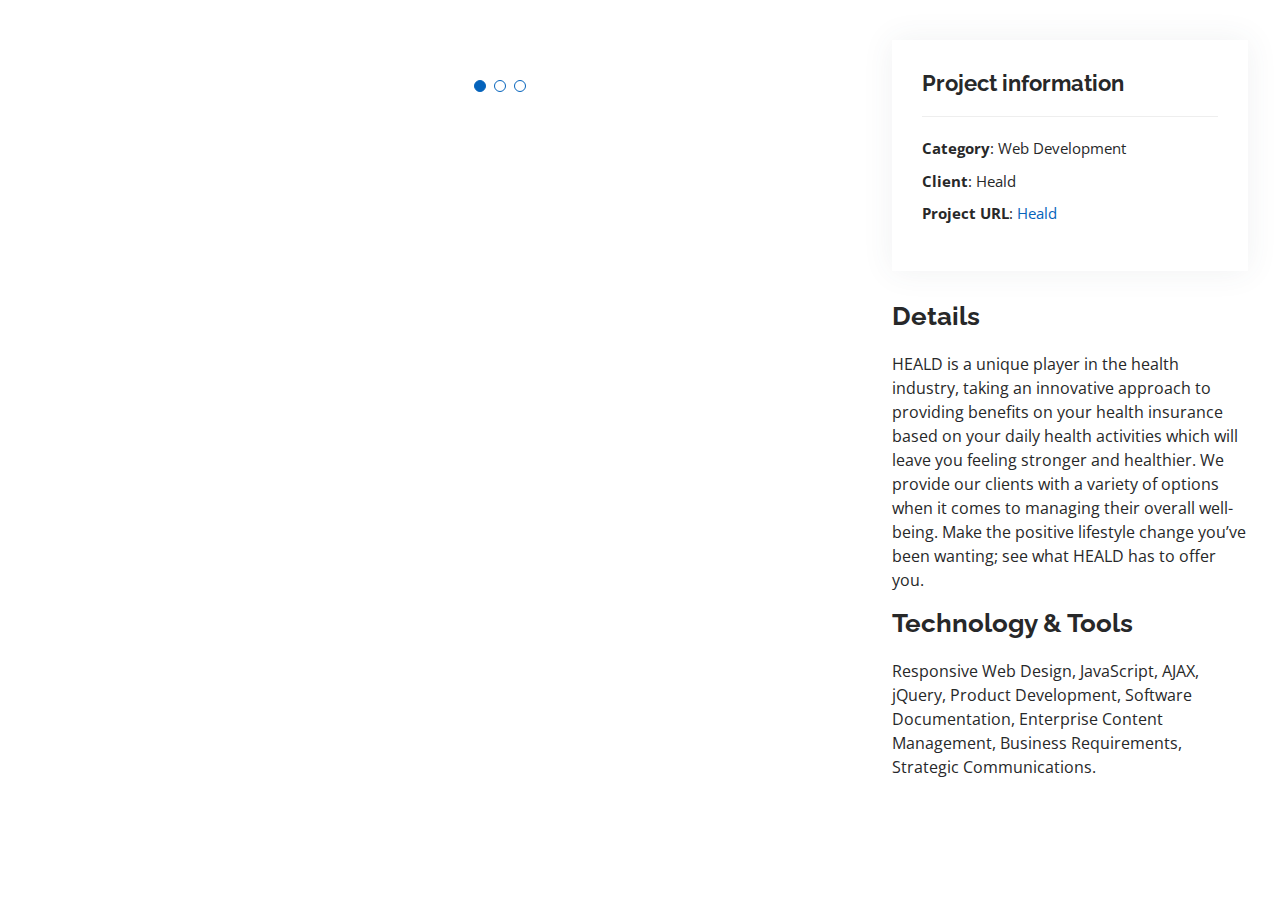
==== heald.html @ 619322c2 "Add files via upload" ====
﻿<!DOCTYPE html>
<html lang="en">

<head>
    <meta charset="utf-8">
    <meta content="width=device-width, initial-scale=1.0" name="viewport">

    <title>Portfolio Details</title>
    <meta content="" name="description">
    <meta content="" name="keywords">

    <!-- Favicons -->
    <link href="assets/img/favicon.png" rel="icon">
    <link href="assets/img/apple-touch-icon.png" rel="apple-touch-icon">

    <!-- Google Fonts -->
    <link href="https://fonts.googleapis.com/css?family=Open+Sans:300,300i,400,400i,600,600i,700,700i|Raleway:300,300i,400,400i,500,500i,600,600i,700,700i|Poppins:300,300i,400,400i,500,500i,600,600i,700,700i" rel="stylesheet">

    <!-- Vendor CSS Files -->
    <link href="assets/vendor/aos/aos.css" rel="stylesheet">
    <link href="assets/vendor/bootstrap/css/bootstrap.min.css" rel="stylesheet">
    <link href="assets/vendor/bootstrap-icons/bootstrap-icons.css" rel="stylesheet">
    <link href="assets/vendor/boxicons/css/boxicons.min.css" rel="stylesheet">
    <link href="assets/vendor/glightbox/css/glightbox.min.css" rel="stylesheet">
    <link href="assets/vendor/swiper/swiper-bundle.min.css" rel="stylesheet">

    <!-- Template Main CSS File -->
    <link href="assets/css/style.css" rel="stylesheet">

    <!-- =======================================================
    * Template Name: MyResume
    * Updated: Nov 17 2023 with Bootstrap v5.3.2
    * Template URL: https://bootstrapmade.com/free-html-bootstrap-template-my-resume/
    * Author: BootstrapMade.com
    * License: https://bootstrapmade.com/license/
    ======================================================== -->
</head>

<body>

    <main id="main">
        <!-- ======= Portfolio Details Section ======= -->
        <section id="portfolio-details" class="portfolio-details">
            <div class="container">

                <div class="row gy-4">

                    <div class="col-lg-8">
                        <div class="portfolio-details-slider swiper">
                            <div class="swiper-wrapper align-items-center">

                                <div class="swiper-slide">
                                    <img src="assets/img/portfolio/heald-1.jpg" alt="">
                                </div>

                                <div class="swiper-slide">
                                    <img src="assets/img/portfolio/heald-2.jpg" alt="">
                                </div>

                                <div class="swiper-slide">
                                    <img src="assets/img/portfolio/heald-3.jpg" alt="">
                                </div>

                            </div>
                            <div class="swiper-pagination"></div>
                        </div>
                    </div>

                    <div class="col-lg-4">
                        <div class="portfolio-info">
                            <h3>Project information</h3>
                            <ul>
                                <li><strong>Category</strong>: Web Development</li>
                                <li><strong>Client</strong>: Heald</li>
                                <li><strong>Project URL</strong>: <a href="https://www.heald.xyz/">Heald</a></li>
                            </ul>
                        </div>
                        <div class="portfolio-description">
                            <h2>Details</h2>
                            <p>
                                HEALD is a unique player in the health industry, taking an innovative approach to providing benefits on your health insurance based on your daily health activities which will leave you feeling stronger and healthier. We provide our clients with a variety of options when it comes to managing their overall well-being. Make the positive lifestyle change you’ve been wanting; see what HEALD has to offer you.
                            </p>
                            <h2>Technology & Tools</h2>
                            <p>
                                Responsive Web Design, JavaScript, AJAX, jQuery, Product Development, Software Documentation, Enterprise Content Management, Business Requirements, Strategic Communications.
                            </p>
                        </div>
                    </div>

                </div>

            </div>
        </section><!-- End Portfolio Details Section -->

    </main><!-- End #main -->

    <div id="preloader"></div>
    <a href="#" class="back-to-top d-flex align-items-center justify-content-center"><i class="bi bi-arrow-up-short"></i></a>

    <!-- Vendor JS Files -->
    <script src="assets/vendor/purecounter/purecounter_vanilla.js"></script>
    <script src="assets/vendor/aos/aos.js"></script>
    <script src="assets/vendor/bootstrap/js/bootstrap.bundle.min.js"></script>
    <script src="assets/vendor/glightbox/js/glightbox.min.js"></script>
    <script src="assets/vendor/isotope-layout/isotope.pkgd.min.js"></script>
    <script src="assets/vendor/swiper/swiper-bundle.min.js"></script>
    <script src="assets/vendor/typed.js/typed.umd.js"></script>
    <script src="assets/vendor/waypoints/noframework.waypoints.js"></script>
    <script src="assets/vendor/php-email-form/validate.js"></script>

    <!-- Template Main JS File -->
    <script src="assets/js/main.js"></script>

</body>

</html>
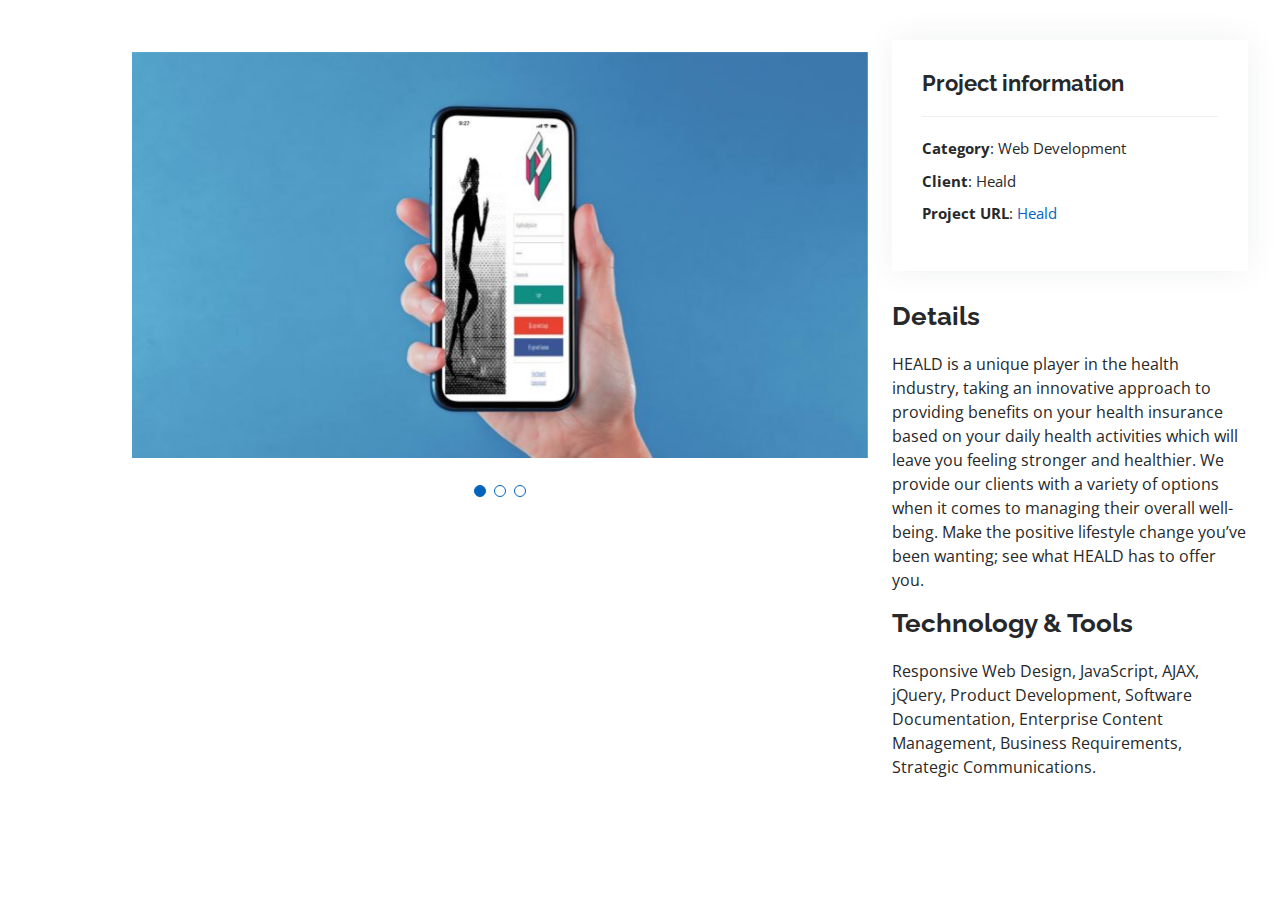
==== commit 37203972: "Update heald.html" ====
--- a/heald.html
+++ b/heald.html
@@ -50,15 +50,15 @@
                             <div class="swiper-wrapper align-items-center">
 
                                 <div class="swiper-slide">
-                                    <img src="assets/img/portfolio/heald-1.jpg" alt="">
+                                    <img src="assets/img/portfolio/heald-1.JPG" alt="">
                                 </div>
 
                                 <div class="swiper-slide">
-                                    <img src="assets/img/portfolio/heald-2.jpg" alt="">
+                                    <img src="assets/img/portfolio/heald-2.JPG" alt="">
                                 </div>
 
                                 <div class="swiper-slide">
-                                    <img src="assets/img/portfolio/heald-3.jpg" alt="">
+                                    <img src="assets/img/portfolio/heald-3.JPG" alt="">
                                 </div>
 
                             </div>
@@ -113,4 +113,4 @@
 
 </body>
 
-</html>+</html>
--- a/assets/css/style.css
+++ b/assets/css/style.css
@@ -593,7 +593,7 @@
   cursor: pointer;
   display: inline-block;
   padding: 10px 15px;
-  font-size: 14px;
+  font-size: 25px;
   font-weight: 600;
   line-height: 1;
   text-transform: uppercase;
@@ -1169,7 +1169,7 @@
 }
 
 #footer p {
-  font-size: 15;
+  font-size: 20px;
   font-style: italic;
   padding: 0;
   margin: 0 0 40px 0;
@@ -1206,4 +1206,4 @@
 
 #footer .credits {
   font-size: 13px;
-}
+}